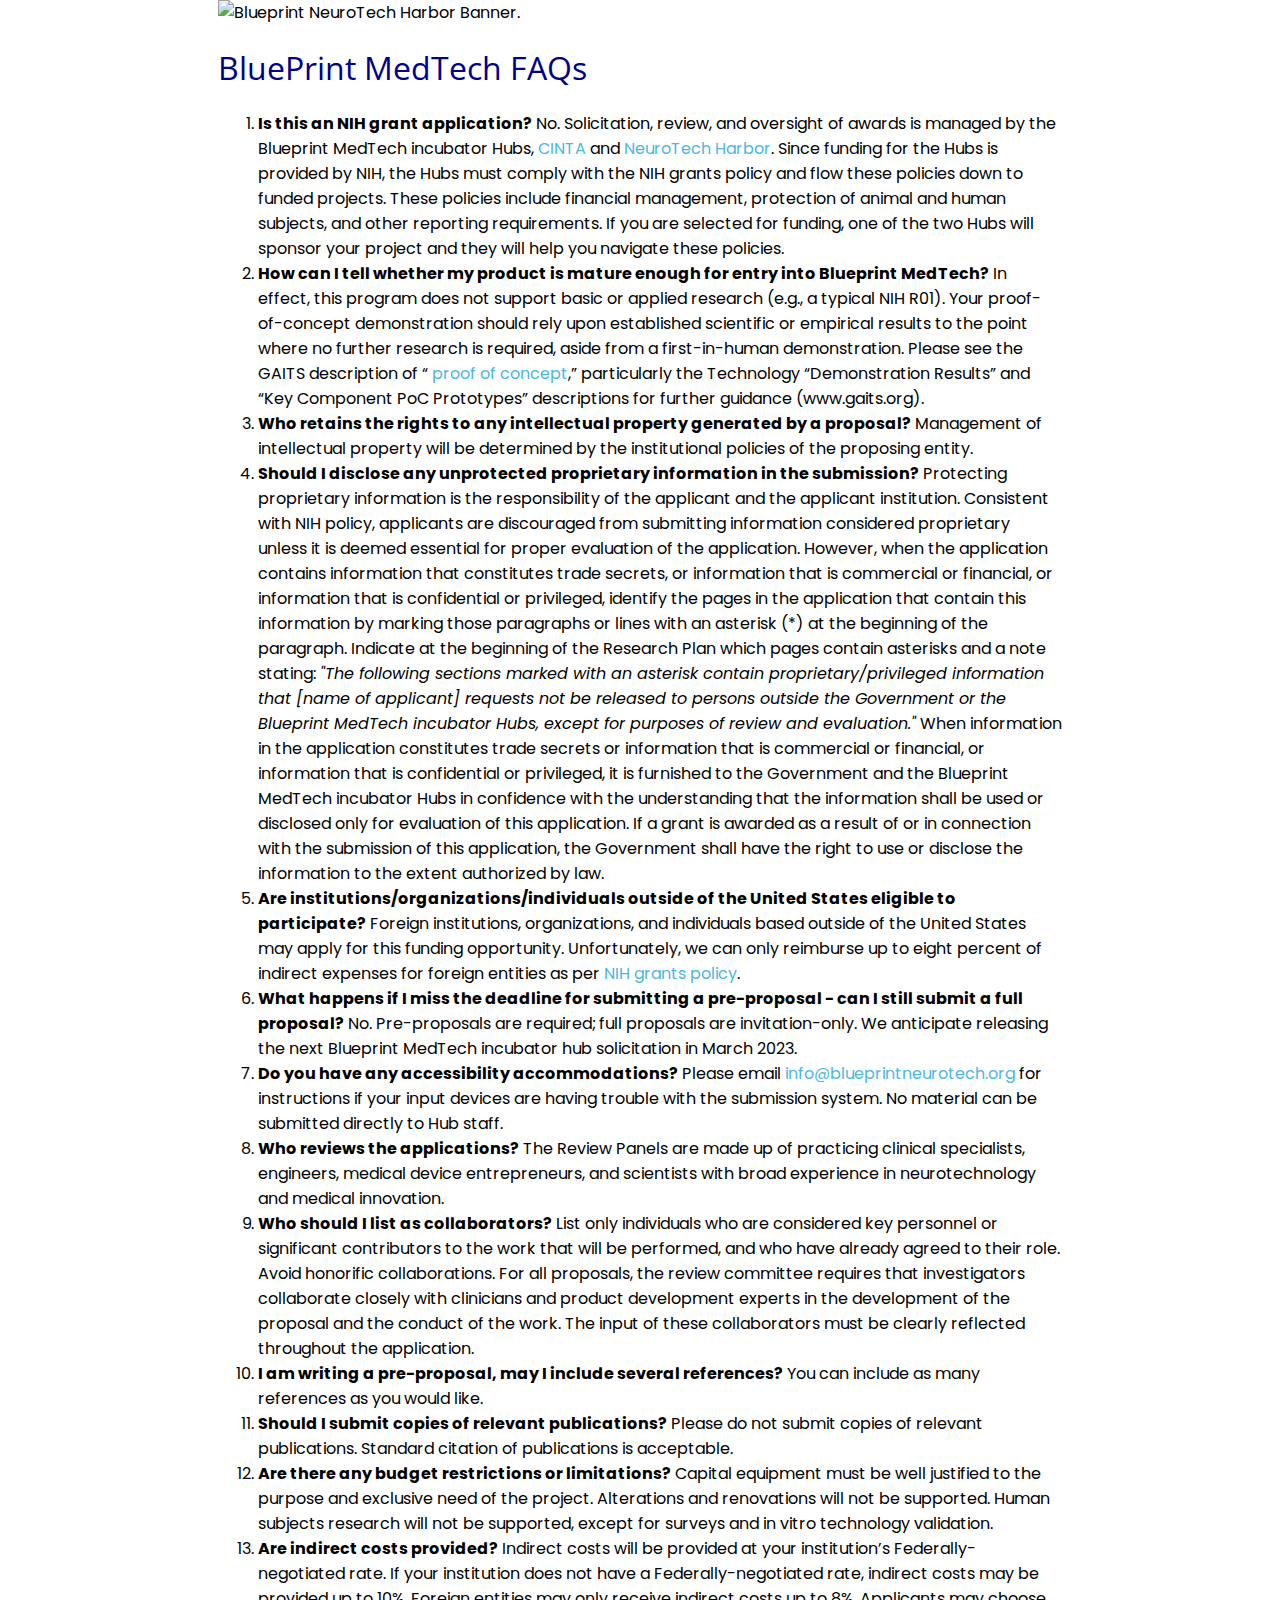
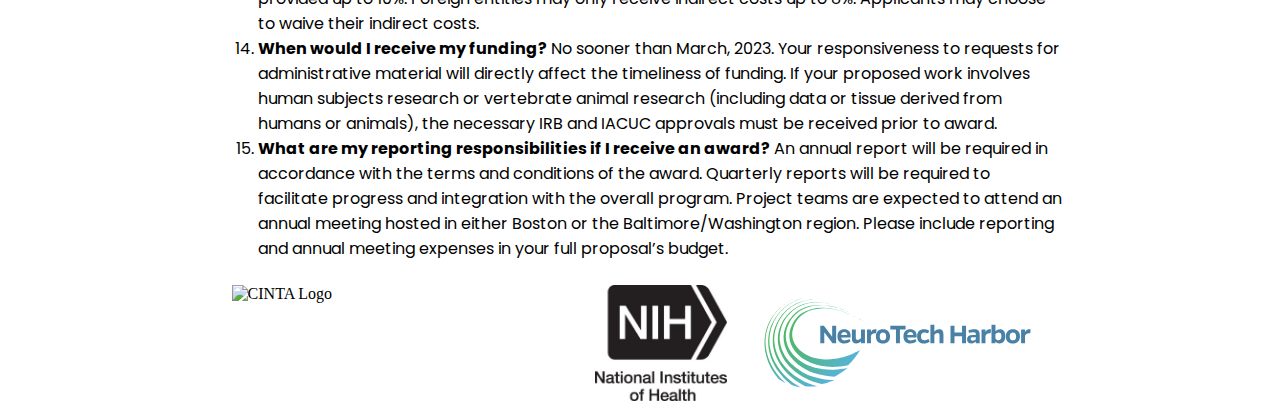
==== faq.html @ 8a3097f2 "Created FAQ page" ====
<!DOCTYPE HTML>
<!--
	Tessellate by HTML5 UP
	html5up.net | @ajlkn
	Free for personal and commercial use under the CCA 3.0 license (html5up.net/license)
-->
<html lang="en">
	<head>
		<title>FAQs - Blueprint NeuroTech Harbor</title>
		<link rel="icon" type="image/png" href="/images/Favicon.png"/>
		<script src="https://ajax.googleapis.com/ajax/libs/jquery/2.1.1/jquery.min.js"></script>
		<meta charset="utf-8" />
		<meta name="viewport" content="width=device-width, initial-scale=1, user-scalable=no" />
		<link rel="stylesheet" href="assets/css/main.css" />
	</head>
	
	<!-- Google tag (gtag.js) -->
	<script async src="https://www.googletagmanager.com/gtag/js?id=G-FN77Z5S0JM"></script>
	<script> window.dataLayer = window.dataLayer || []; function gtag(){dataLayer.push(arguments);} gtag('js', new Date()); gtag('config', 'G-FN77Z5S0JM'); </script>
	
	<body>
		<!-- Navigation Bar -->
		<!--
			<section id="navibar" class="topnav">
  				<a class="active">Home</a>
				<a href="tech">About Us</a>
 				<a href="#news">News</a>
 				<a href="https://forms.gle/iMxdh8PhmaocdeAZ9">Contact</a>
				<b><img style="object-fit: contain;" src="images/Logo2.png" alt="" /></b>
			</section> -->
		<!-- Header -->
			<section id="header" class="dark center">
				<header>
					<img src="images/Blueprint-Medtech_banner.jpg" alt="Blueprint NeuroTech Harbor Banner." class = "responsive">
					<h1>BluePrint MedTech FAQs</h1>
				</header>
			</section>

		<!-- First -->
			<section id="first" class="center">
				<div class="dark">
					<ol>
            <li><b>Is this an NIH grant application?</b> No. Solicitation, review, and oversight of awards is managed by the Blueprint MedTech incubator Hubs, 
              <a href="https://www.cimit.org/web/center-for-innovative-neurotech-advancement" target="_blank" rel="noopener noreferrer">CINTA</a> and 
              <a href="https://neurotechharbor.org/" target="_blank" rel="noopener noreferrer">NeuroTech Harbor</a>. 
              Since funding for the Hubs is provided by NIH, the Hubs must comply with the NIH grants policy and flow these policies down to funded projects. These 
              policies include financial management, protection of animal and human subjects, and other reporting requirements. If you are selected for funding, one 
              of the two Hubs will sponsor your project and they will help you navigate these policies.</li>
            <li><b>How can I tell whether my product is mature enough for entry into Blueprint MedTech?</b> In effect, this program does not support basic or 
              applied research (e.g., a typical NIH R01). Your proof-of-concept demonstration should rely upon established scientific or empirical results to the 
              point where no further research is required, aside from a first-in-human demonstration. Please see the GAITS description of “
              <a href="https://www.gaits.org/ja/web/medtech/guidance/-/project/milestone/3913" target="_blank" rel="noopener noreferrer">proof of concept</a>,” 
              particularly the Technology “Demonstration Results” and “Key Component PoC Prototypes” descriptions for further guidance (www.gaits.org).</li>
            <li><b>Who retains the rights to any intellectual property generated by a proposal?</b> Management of intellectual property will be determined by the 
              institutional policies of the proposing entity.</li>
            <li><b>Should I disclose any unprotected proprietary information in the submission?</b> Protecting proprietary information is the responsibility of the 
              applicant and the applicant institution. Consistent with NIH policy, applicants are discouraged from submitting information considered proprietary 
              unless it is deemed essential for proper evaluation of the application. However, when the application contains information that constitutes trade 
              secrets, or information that is commercial or financial, or information that is confidential or privileged, identify the pages in the application 
              that contain this information by marking those paragraphs or lines with an asterisk (*) at the beginning of the paragraph. Indicate at the beginning 
              of the Research Plan which pages contain asterisks and a note stating: <em>"The following sections marked with an asterisk contain 
              proprietary/privileged information that [name of applicant] requests not be released to persons outside the Government or the Blueprint MedTech 
              incubator Hubs, except for purposes of review and evaluation."</em> When information in the application constitutes trade secrets or information that 
              is commercial or financial, or information that is confidential or privileged, it is furnished to the Government and the Blueprint MedTech incubator 
              Hubs in confidence with the understanding that the information shall be used or disclosed only for evaluation of this application. If a grant is 
              awarded as a result of or in connection with the submission of this application, the Government shall have the right to use or disclose the information 
              to the extent authorized by law.</li>
            <li><b>Are institutions/organizations/individuals outside of the United States eligible to participate?</b> Foreign institutions, organizations, and 
              individuals based outside of the United States may apply for this funding opportunity. Unfortunately, we can only reimburse up to eight percent of 
              indirect expenses for foreign entities as per 
              <a href="https://grants.nih.gov/grants/policy/nihgps/html5/section_16/16.6_allowable_and_unallowable_costs.htm" target="_blank" rel="noopener noreferrer">NIH grants policy</a>.</li>
            <li><b>What happens if I miss the deadline for submitting a pre-proposal - can I still submit a full proposal?</b> No. Pre-proposals are required; full 
              proposals are invitation-only.  We anticipate releasing the next Blueprint MedTech incubator hub solicitation in March 2023.</li>
            <li><b>Do you have any accessibility accommodations?</b> Please email 
              <a href="mailto:info@blueprintneurotech.org" target="_blank" rel="noopener noreferrer">info@blueprintneurotech.org</a> for instructions if your input 
              devices are having trouble with the submission system. No material can be submitted directly to Hub staff.</li>
            <li><b>Who reviews the applications?</b> The Review Panels are made up of practicing clinical specialists, engineers, medical device entrepreneurs, and 
              scientists with broad experience in neurotechnology and medical innovation.</li>
            <li><b>Who should I list as collaborators?</b> List only individuals who are considered key personnel or significant contributors to the work that 
              will be performed, and who have already agreed to their role. Avoid honorific collaborations. For all proposals, the review committee requires that 
              investigators collaborate closely with clinicians and product development experts in the development of the proposal and the conduct of the work. The 
              input of these collaborators must be clearly reflected throughout the application.</li>
            <li><b>I am writing a pre-proposal, may I include several references?</b> You can include as many references as you would like.</li>
            <li><b>Should I submit copies of relevant publications?</b> Please do not submit copies of relevant publications. Standard citation of publications 
              is acceptable.</li>
            <li><b>Are there any budget restrictions or limitations?</b> Capital equipment must be well justified to the purpose and exclusive need of the project. 
              Alterations and renovations will not be supported. Human subjects research will not be supported, except for surveys and in vitro technology validation.</li>
            <li><b>Are indirect costs provided?</b> Indirect costs will be provided at your institution’s Federally-negotiated rate. If your institution does not have a 
              Federally-negotiated rate, indirect costs may be provided up to 10%. Foreign entities may only receive indirect costs up to 8%. Applicants may choose 
              to waive their indirect costs.</li>
            <li><b>When would I receive my funding?</b> No sooner than March, 2023. Your responsiveness to requests for administrative material will directly affect 
              the timeliness of funding. If your proposed work involves human subjects research or vertebrate animal research (including data or tissue derived from 
              humans or animals), the necessary IRB and IACUC approvals must be received prior to award.</li>
            <li><b>What are my reporting responsibilities if I receive an award?</b> An annual report will be required in accordance with the terms and conditions of 
              the award. Quarterly reports will be required to facilitate progress and integration with the overall program. Project teams are expected to attend an 
              annual meeting hosted in either Boston or the Baltimore/Washington region.  Please include reporting and annual meeting expenses in your full 
              proposal’s budget.</li>
          </ol>
				</div>
			</section>		

		<!-- Footer -->
			<section id="footer" class="center">
				<div class="row">
					<div class="column CINTA">
						<img src="images/cinta.eps" alt="CINTA Logo">
					</div>
					<div class="column NIH">
						<img src="images/NIH.jpg" alt="NIH Logo">
					</div>
					<div class="column NTH">
						<img src="images/neurotech-logo-color.svg" alt="NTH Logo">
					</div>
				</div>
			</section>
		
		<!-- Scripts -->
			<script src="assets/js/jquery.min.js"></script>
			<script src="assets/js/jquery.scrolly.min.js"></script>
			<script src="assets/js/browser.min.js"></script>
			<script src="assets/js/breakpoints.min.js"></script>
			<script src="assets/js/util.js"></script>
			<script src="assets/js/main.js"></script>
			<script src="assets/js/scrollView.js"></script>
			<script src="assets/js/topnavScroll.js"></script>
			<script src="assets/js/jquery.topnavScroll.js"></script>

	</body>
</html>
---- assets/css/main.css ----
/* Import Fonts */
@import url('https://fonts.googleapis.com/css2?family=Open+Sans:ital,wght@0,400;0,700;1,400;1,500&family=Poppins:wght@400;600&display=swap');

* {
  box-sizing: border-box;
}

/* Body Padding */
body {
	margin: 0 !important;
	padding: 0 !important;
}
@media (max-width: 979px) {
  body {
    	padding-top: 0px;
  }
}

/*Image Responsiveness*/
.responsive {
  width: 100%;
  height: auto;
}

.responsive1 {
	width: 33%;
	height: auto;
}

/* Responsive Row of Images */
.row {
  display: -ms-flexbox; /* IE10 */
  display: flex;
  -ms-flex-wrap: wrap; /* IE10 */
  flex-wrap: wrap;
  padding: 0 4px;
}

/* Create four equal columns that sits next to each other */
.column {
  padding: 0 10px;
}

.column img {
  margin-top: 8px;
  vertical-align: middle;
  width: 100%;
}

.CINTA {
	flex: calc(437 / 148);
}
.NIH {
	flex: calc(275 / 242);
}
.NTH {
	flex: calc(300 / 116);
}


/* Responsive layout - makes a stack 
@media screen and (max-width: 979px) {
  .column {
    -ms-flex: 100%;
    flex: 100%;
    max-width: 100%;
  }
}
*/
/* Responsive layout - makes the two columns stack on top of each other instead of next to each other
@media screen and (max-width: 600px) {
  .column {
    -ms-flex: 100%;
    flex: 100%;
    max-width: 100%;
  }
}
*/

/*Text Responsiveness*/
.center {
  margin: auto;
  width: 66%;
}

/* dark Class */
.dark {
  font-family: 'Poppins', sans-serif;
  font-weight: 400;
  font-size: 16px;
}

/* Buttons and Block class */
button {
    font-family : inherit;
    font-size: 1em;
}

.block {
	background-color: #00008B;
	display: block;
  	width: 33%;
  	border: none;
	color: white;
  	padding: 14px 28px;
  	font-size: 16px;
  	cursor: pointer;
  	text-align: center;
	border-radius: 8px;
	text-decoration: none;
	font-family: 'Poppins', sans-serif;
  	font-weight: 400;
}
.block:hover {
  background-color: #4cb7e1;
  color: black;
}

/*Link Color*/
.dark a:link {
  color: #4cb7e1;
  background-color: transparent;
  text-decoration: none;
}
.dark a:visited {
  color: #c648c2;
  background-color: transparent;
  text-decoration: none;
}
.dark a:hover {
  color: red;
  background-color: transparent;
  text-decoration: underline;
}
.dark a:active {
  color: pink;
  background-color: transparent;
  text-decoration: underline;
}

@media (max-width: 979px) {
  .dark {
    	 font-size: 8px;
  }
}

/* Text styles */

h1, h2, h3 {
  font-family: 'Open Sans', sans-serif;
}

h1 {
  font-weight: 400;
  font-size: 2em;
  color: #00008B;
}

h2 {
  font-weight: 700;
  font-size: 1.3em;
  color: #00008B;
}

h3 {
	font-weight: 500;
	font-size: 2em;
	font-style: italic;
}

h4 {
	font-style: bold;
	font-size: 1.1em;
}

/* Navigation Bar */
	
.topnav {
	font-family: 'Poppins', sans-serif;
	font-size: 18px;
  	font-weight: 400;
	background-color: transparent;
	overflow: hidden;
	margin-bottom: 0;
	/* position: fixed; */
	top: 0;
	width: 100%;
	z-index: 100;
	text-decoration: none;
	transition: background-color 200ms linear;
}
.topnav b {
	float: right;
	padding: 0px 1em;
	}
.topnav b img {
	height: 2.8em;
	width: auto;
	padding-top: .56em;
}
.topnav a {
	color: #4cb7e1;
	text-align: center;
	float: left;
	padding: 0.78em 1em;
	text-decoration: none;
	font-size: 1em;
}
.topnav a:link {
	text-decoration: none;
}
.topnav a:hover {
	background-color: #E0E0E0;
	color: #302F2F;
}
.topnav a.active {
	background-color: transparent;
	color: #000000;
	font-weight: 600;
}
.topnav.scrolled {
	background-color: #000000;
}
@media screen and (max-width: 979px) {
	.topnav {
		font-size: 9px;
	}
}
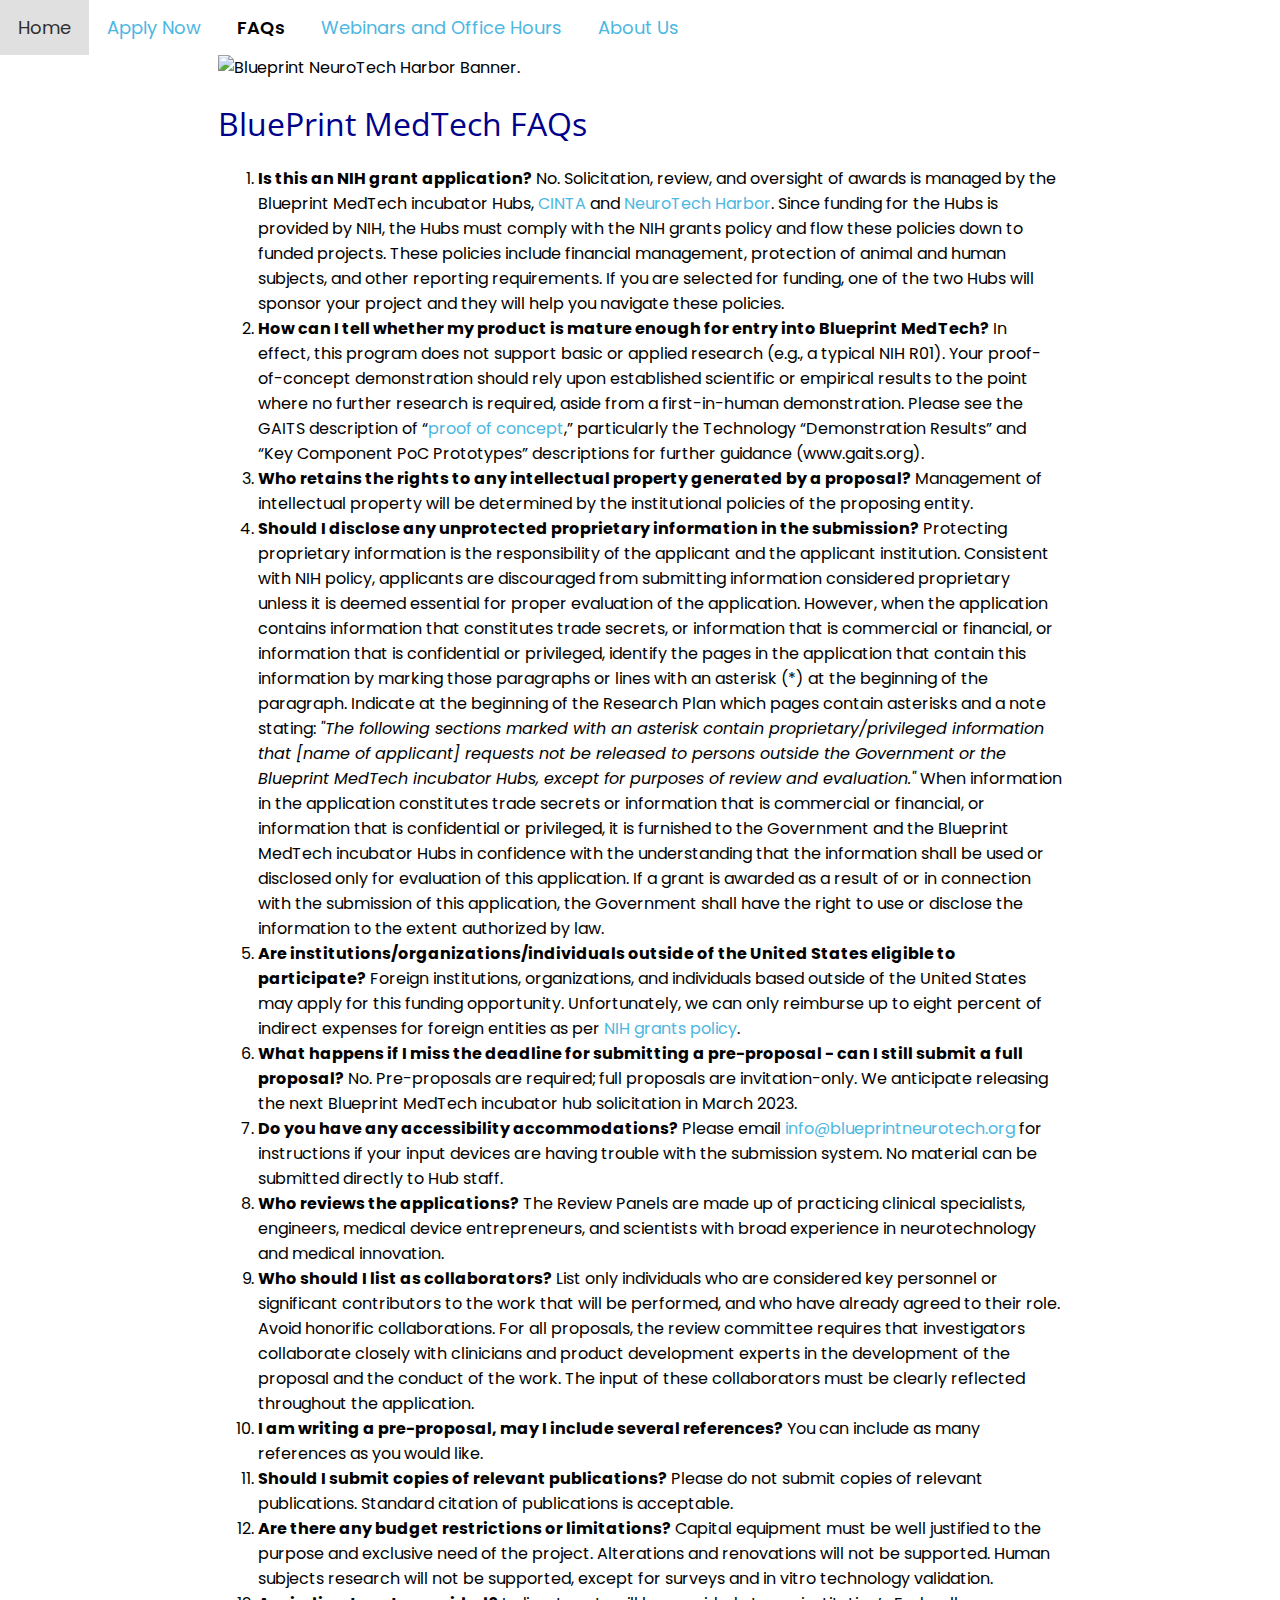
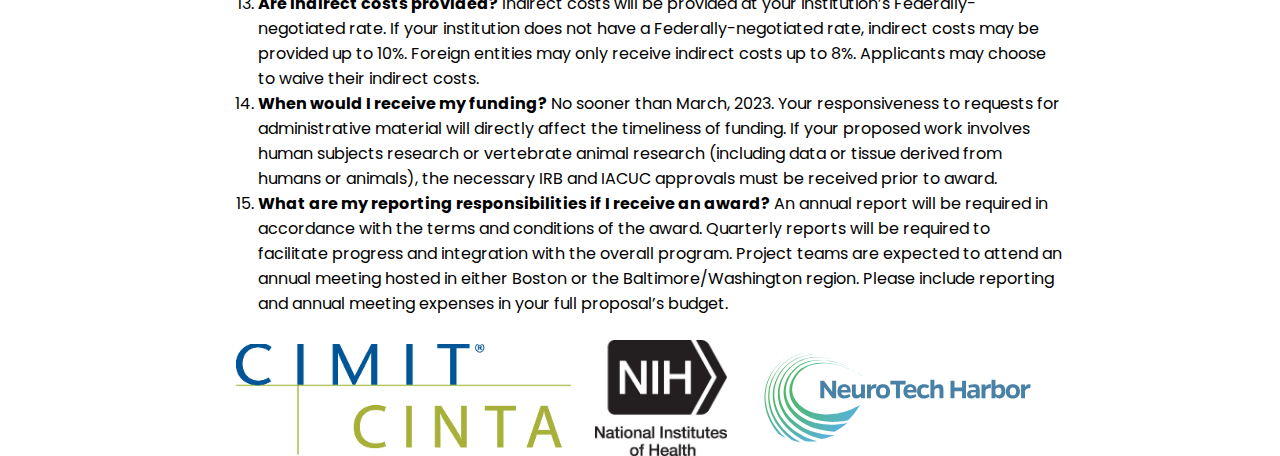
==== commit b6429737: "Update faq.html" ====
--- a/faq.html
+++ b/faq.html
@@ -7,7 +7,7 @@
 <html lang="en">
 	<head>
 		<title>FAQs - Blueprint NeuroTech Harbor</title>
-		<link rel="icon" type="image/png" href="/images/Favicon.png"/>
+		<link rel="icon" type="image/png" href="https://www.poctrn.org/o/porygon-theme/images/favicon.ico"/>
 		<script src="https://ajax.googleapis.com/ajax/libs/jquery/2.1.1/jquery.min.js"></script>
 		<meta charset="utf-8" />
 		<meta name="viewport" content="width=device-width, initial-scale=1, user-scalable=no" />
@@ -20,14 +20,14 @@
 	
 	<body>
 		<!-- Navigation Bar -->
-		<!--
 			<section id="navibar" class="topnav">
-  				<a class="active">Home</a>
-				<a href="tech">About Us</a>
- 				<a href="#news">News</a>
- 				<a href="https://forms.gle/iMxdh8PhmaocdeAZ9">Contact</a>
-				<b><img style="object-fit: contain;" src="images/Logo2.png" alt="" /></b>
-			</section> -->
+  				<a href="index">Home</a>
+				<a href="https://colab.secure-platform.com/a/solicitations/110/home" target="_blank" rel="noopener noreferrer">Apply Now</a>
+				<a class="active">FAQs</a>
+ 				<a href="https://www.cimit.org/web/center-for-innovative-neurotech-advancement/events" target="_blank" rel="noopener noreferrer">Webinars and Office Hours</a>
+				<a href="AboutUs">About Us</a>
+				<!--<b><img style="object-fit: contain;" src="images/Logo2.png" alt="" /></b> -->
+			</section>
 		<!-- Header -->
 			<section id="header" class="dark center">
 				<header>
@@ -48,8 +48,8 @@
               of the two Hubs will sponsor your project and they will help you navigate these policies.</li>
             <li><b>How can I tell whether my product is mature enough for entry into Blueprint MedTech?</b> In effect, this program does not support basic or 
               applied research (e.g., a typical NIH R01). Your proof-of-concept demonstration should rely upon established scientific or empirical results to the 
-              point where no further research is required, aside from a first-in-human demonstration. Please see the GAITS description of “
-              <a href="https://www.gaits.org/ja/web/medtech/guidance/-/project/milestone/3913" target="_blank" rel="noopener noreferrer">proof of concept</a>,” 
+              point where no further research is required, aside from a first-in-human demonstration. Please see the GAITS description of 
+	      “<a href="https://www.gaits.org/ja/web/medtech/guidance/-/project/milestone/3913" target="_blank" rel="noopener noreferrer">proof of concept</a>,” 
               particularly the Technology “Demonstration Results” and “Key Component PoC Prototypes” descriptions for further guidance (www.gaits.org).</li>
             <li><b>Who retains the rights to any intellectual property generated by a proposal?</b> Management of intellectual property will be determined by the 
               institutional policies of the proposing entity.</li>
@@ -60,7 +60,7 @@
               that contain this information by marking those paragraphs or lines with an asterisk (*) at the beginning of the paragraph. Indicate at the beginning 
               of the Research Plan which pages contain asterisks and a note stating: <em>"The following sections marked with an asterisk contain 
               proprietary/privileged information that [name of applicant] requests not be released to persons outside the Government or the Blueprint MedTech 
-              incubator Hubs, except for purposes of review and evaluation."</em> When information in the application constitutes trade secrets or information that 
+              incubator Hubs, except for purposes of review and evaluation."</em>  When information in the application constitutes trade secrets or information that 
               is commercial or financial, or information that is confidential or privileged, it is furnished to the Government and the Blueprint MedTech incubator 
               Hubs in confidence with the understanding that the information shall be used or disclosed only for evaluation of this application. If a grant is 
               awarded as a result of or in connection with the submission of this application, the Government shall have the right to use or disclose the information 
@@ -103,7 +103,7 @@
 			<section id="footer" class="center">
 				<div class="row">
 					<div class="column CINTA">
-						<img src="images/cinta.eps" alt="CINTA Logo">
+						<img src="images/CINTA.png" alt="CINTA Logo">
 					</div>
 					<div class="column NIH">
 						<img src="images/NIH.jpg" alt="NIH Logo">
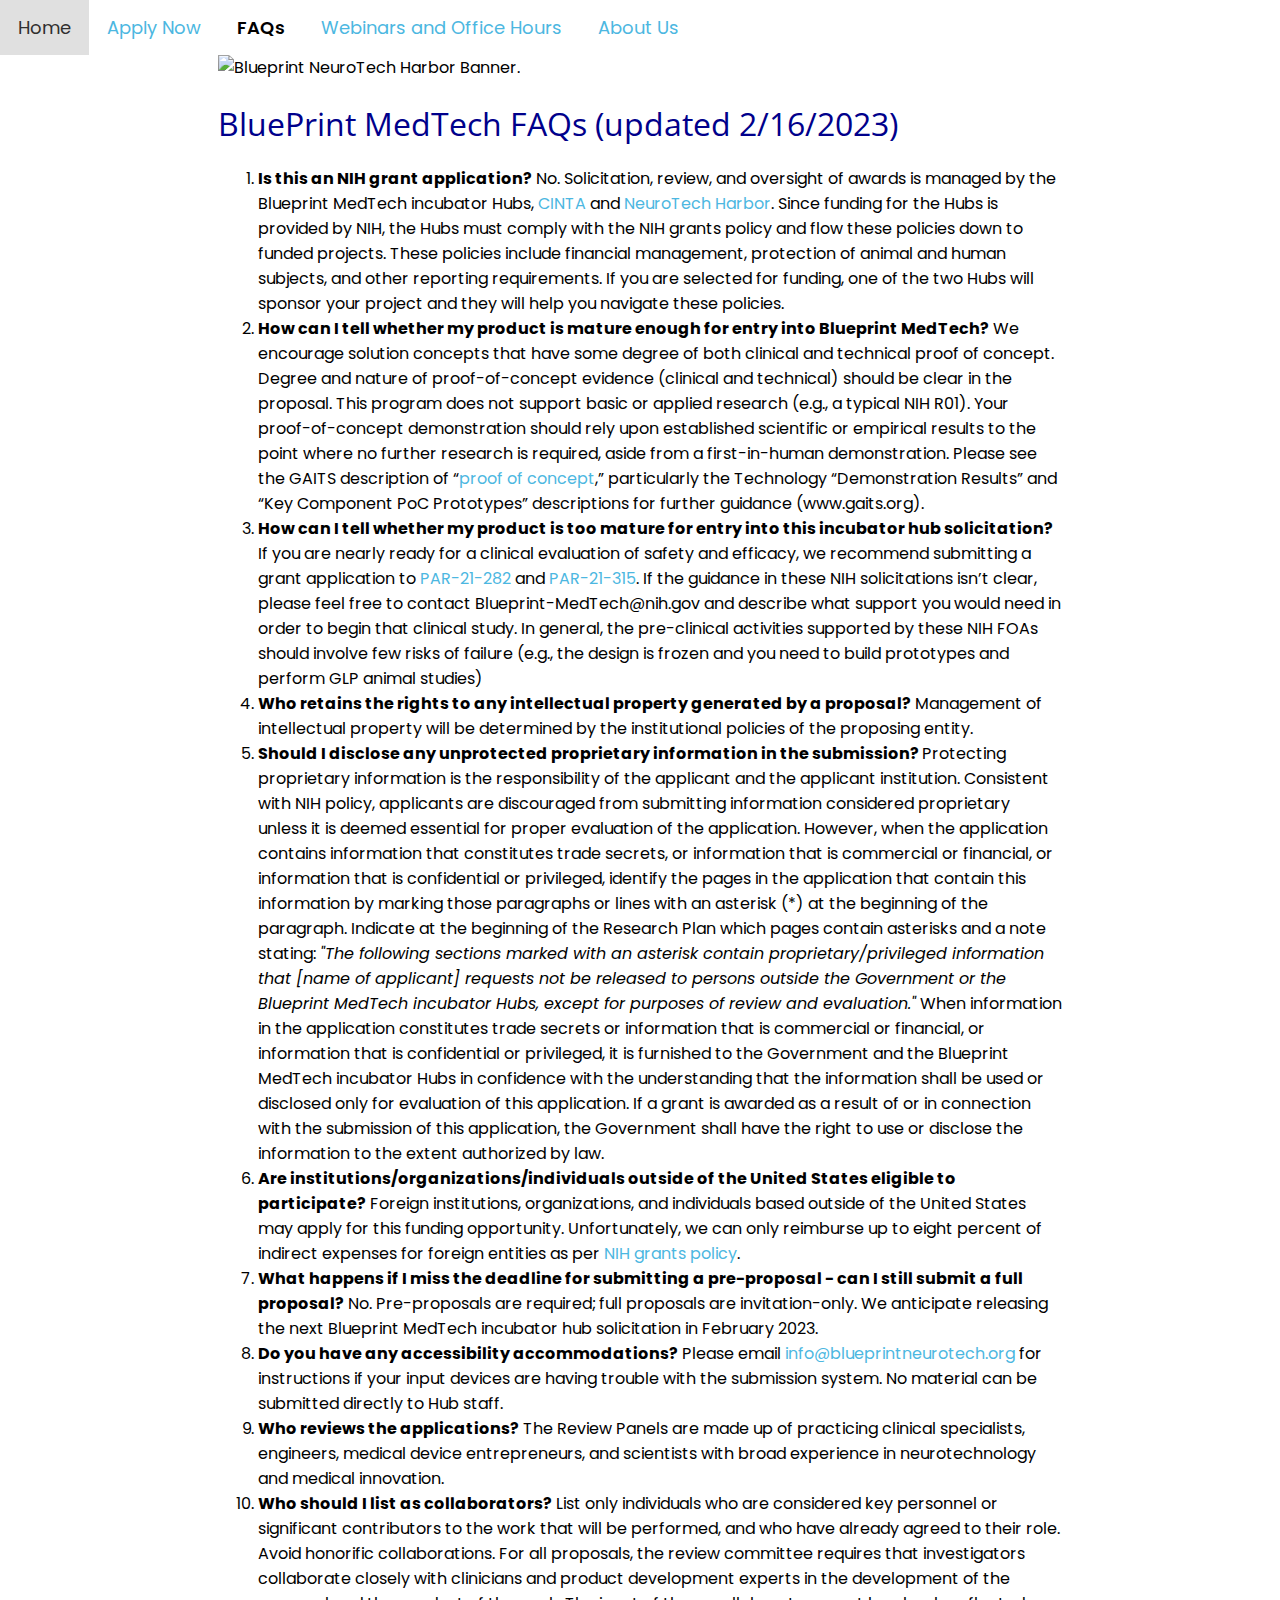
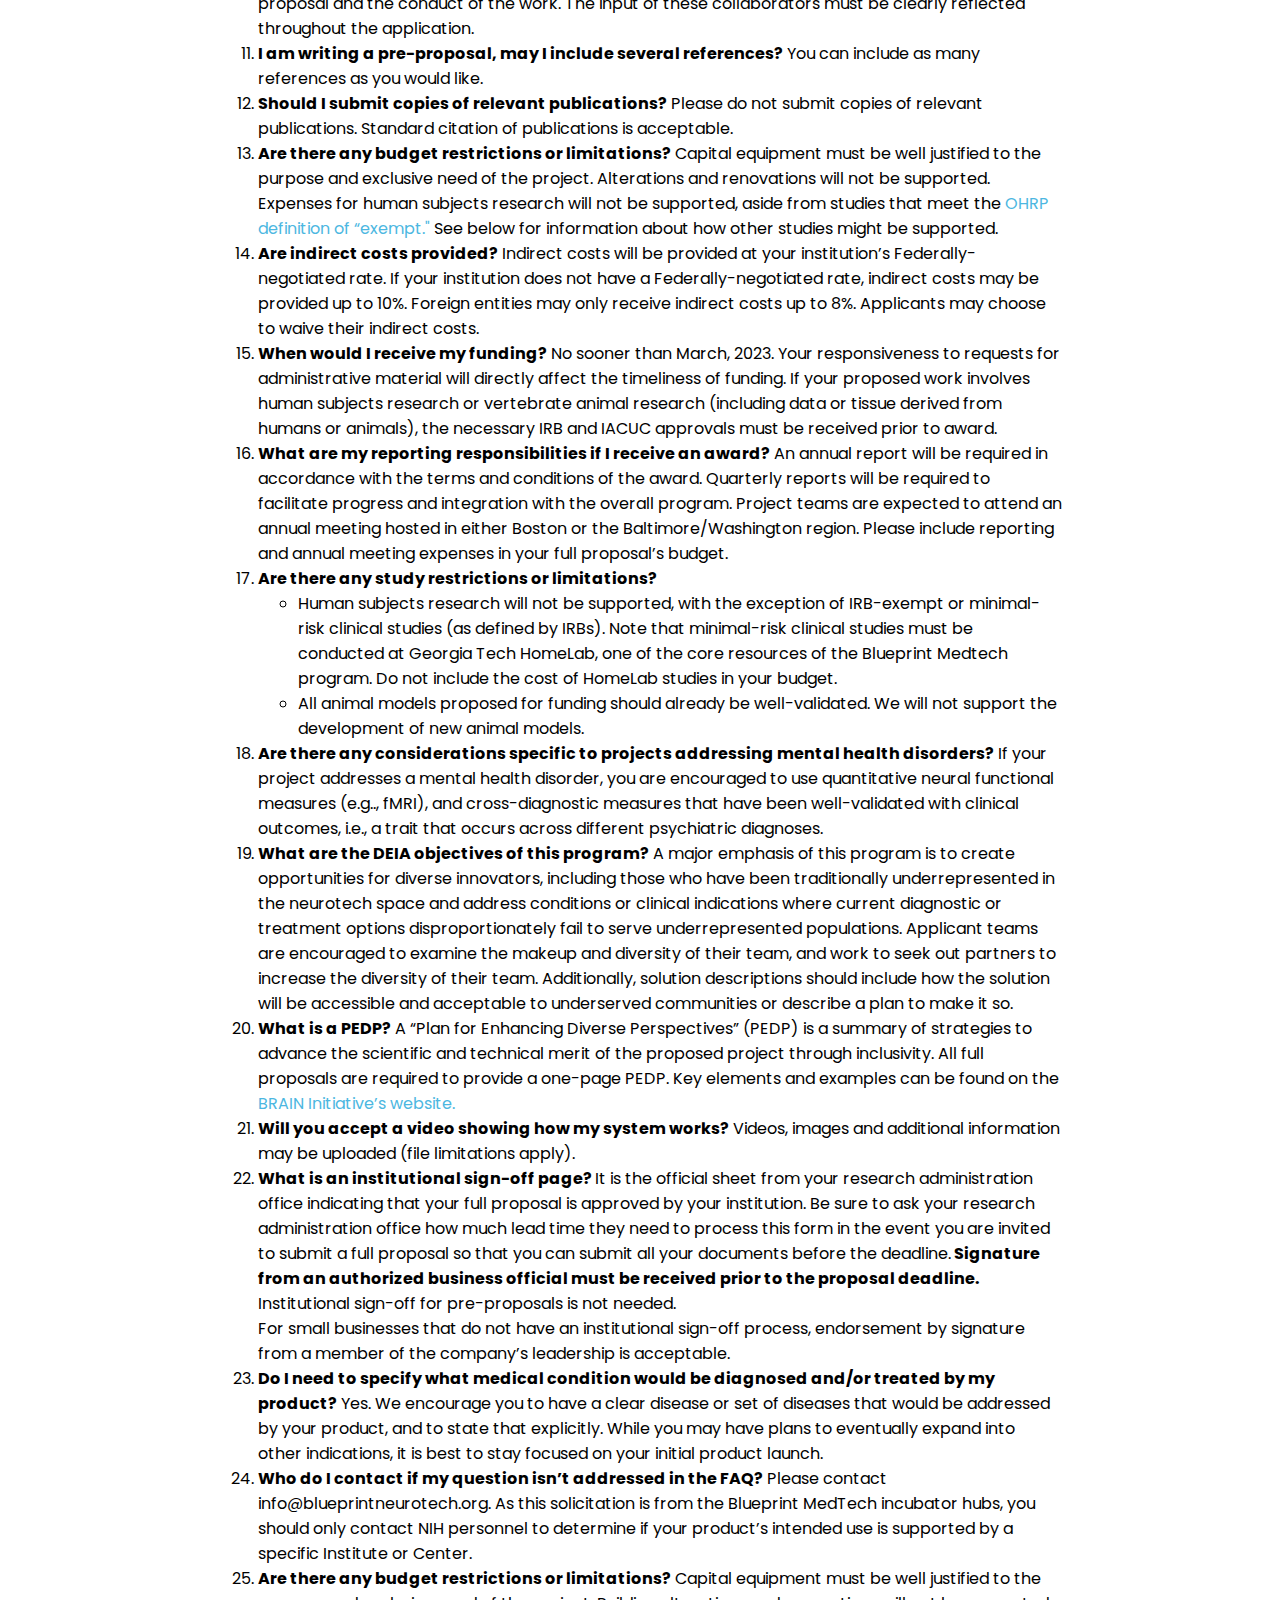
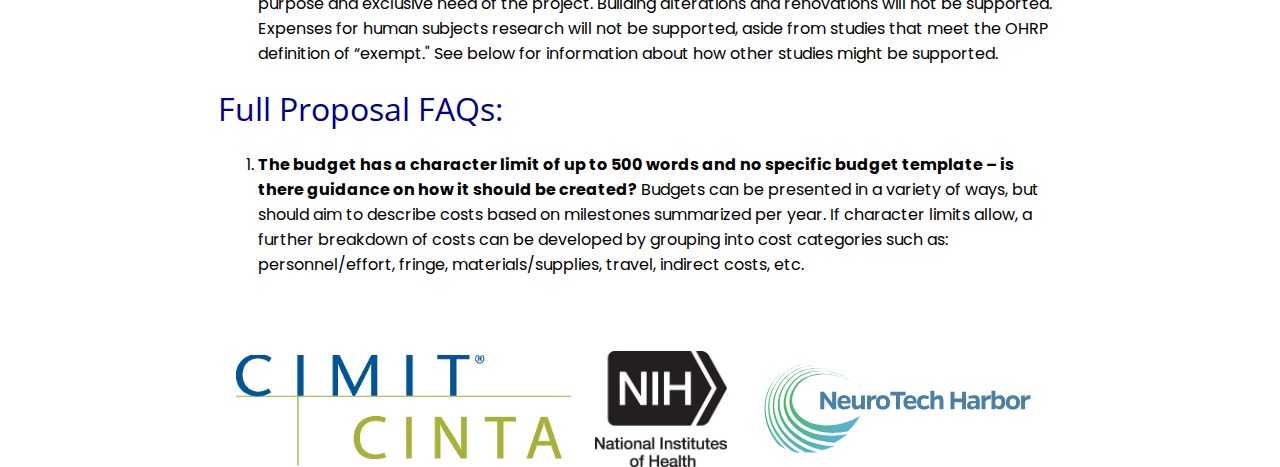
==== commit 6d6562fa: "Sync with Official Site" ====
--- a/faq.html
+++ b/faq.html
@@ -32,7 +32,7 @@
 			<section id="header" class="dark center">
 				<header>
 					<img src="images/Blueprint-Medtech_banner.jpg" alt="Blueprint NeuroTech Harbor Banner." class = "responsive">
-					<h1>BluePrint MedTech FAQs</h1>
+					<h1>BluePrint MedTech FAQs (updated 2/16/2023)</h1>
 				</header>
 			</section>
 
@@ -40,62 +40,124 @@
 			<section id="first" class="center">
 				<div class="dark">
 					<ol>
-            <li><b>Is this an NIH grant application?</b> No. Solicitation, review, and oversight of awards is managed by the Blueprint MedTech incubator Hubs, 
-              <a href="https://www.cimit.org/web/center-for-innovative-neurotech-advancement" target="_blank" rel="noopener noreferrer">CINTA</a> and 
-              <a href="https://neurotechharbor.org/" target="_blank" rel="noopener noreferrer">NeuroTech Harbor</a>. 
-              Since funding for the Hubs is provided by NIH, the Hubs must comply with the NIH grants policy and flow these policies down to funded projects. These 
-              policies include financial management, protection of animal and human subjects, and other reporting requirements. If you are selected for funding, one 
-              of the two Hubs will sponsor your project and they will help you navigate these policies.</li>
-            <li><b>How can I tell whether my product is mature enough for entry into Blueprint MedTech?</b> In effect, this program does not support basic or 
-              applied research (e.g., a typical NIH R01). Your proof-of-concept demonstration should rely upon established scientific or empirical results to the 
-              point where no further research is required, aside from a first-in-human demonstration. Please see the GAITS description of 
-	      “<a href="https://www.gaits.org/ja/web/medtech/guidance/-/project/milestone/3913" target="_blank" rel="noopener noreferrer">proof of concept</a>,” 
-              particularly the Technology “Demonstration Results” and “Key Component PoC Prototypes” descriptions for further guidance (www.gaits.org).</li>
-            <li><b>Who retains the rights to any intellectual property generated by a proposal?</b> Management of intellectual property will be determined by the 
-              institutional policies of the proposing entity.</li>
-            <li><b>Should I disclose any unprotected proprietary information in the submission?</b> Protecting proprietary information is the responsibility of the 
-              applicant and the applicant institution. Consistent with NIH policy, applicants are discouraged from submitting information considered proprietary 
-              unless it is deemed essential for proper evaluation of the application. However, when the application contains information that constitutes trade 
-              secrets, or information that is commercial or financial, or information that is confidential or privileged, identify the pages in the application 
-              that contain this information by marking those paragraphs or lines with an asterisk (*) at the beginning of the paragraph. Indicate at the beginning 
-              of the Research Plan which pages contain asterisks and a note stating: <em>"The following sections marked with an asterisk contain 
-              proprietary/privileged information that [name of applicant] requests not be released to persons outside the Government or the Blueprint MedTech 
-              incubator Hubs, except for purposes of review and evaluation."</em>  When information in the application constitutes trade secrets or information that 
-              is commercial or financial, or information that is confidential or privileged, it is furnished to the Government and the Blueprint MedTech incubator 
-              Hubs in confidence with the understanding that the information shall be used or disclosed only for evaluation of this application. If a grant is 
-              awarded as a result of or in connection with the submission of this application, the Government shall have the right to use or disclose the information 
-              to the extent authorized by law.</li>
-            <li><b>Are institutions/organizations/individuals outside of the United States eligible to participate?</b> Foreign institutions, organizations, and 
-              individuals based outside of the United States may apply for this funding opportunity. Unfortunately, we can only reimburse up to eight percent of 
-              indirect expenses for foreign entities as per 
-              <a href="https://grants.nih.gov/grants/policy/nihgps/html5/section_16/16.6_allowable_and_unallowable_costs.htm" target="_blank" rel="noopener noreferrer">NIH grants policy</a>.</li>
-            <li><b>What happens if I miss the deadline for submitting a pre-proposal - can I still submit a full proposal?</b> No. Pre-proposals are required; full 
-              proposals are invitation-only.  We anticipate releasing the next Blueprint MedTech incubator hub solicitation in March 2023.</li>
-            <li><b>Do you have any accessibility accommodations?</b> Please email 
-              <a href="mailto:info@blueprintneurotech.org" target="_blank" rel="noopener noreferrer">info@blueprintneurotech.org</a> for instructions if your input 
-              devices are having trouble with the submission system. No material can be submitted directly to Hub staff.</li>
-            <li><b>Who reviews the applications?</b> The Review Panels are made up of practicing clinical specialists, engineers, medical device entrepreneurs, and 
-              scientists with broad experience in neurotechnology and medical innovation.</li>
-            <li><b>Who should I list as collaborators?</b> List only individuals who are considered key personnel or significant contributors to the work that 
-              will be performed, and who have already agreed to their role. Avoid honorific collaborations. For all proposals, the review committee requires that 
-              investigators collaborate closely with clinicians and product development experts in the development of the proposal and the conduct of the work. The 
-              input of these collaborators must be clearly reflected throughout the application.</li>
-            <li><b>I am writing a pre-proposal, may I include several references?</b> You can include as many references as you would like.</li>
-            <li><b>Should I submit copies of relevant publications?</b> Please do not submit copies of relevant publications. Standard citation of publications 
-              is acceptable.</li>
-            <li><b>Are there any budget restrictions or limitations?</b> Capital equipment must be well justified to the purpose and exclusive need of the project. 
-              Alterations and renovations will not be supported. Human subjects research will not be supported, except for surveys and in vitro technology validation.</li>
-            <li><b>Are indirect costs provided?</b> Indirect costs will be provided at your institution’s Federally-negotiated rate. If your institution does not have a 
-              Federally-negotiated rate, indirect costs may be provided up to 10%. Foreign entities may only receive indirect costs up to 8%. Applicants may choose 
-              to waive their indirect costs.</li>
-            <li><b>When would I receive my funding?</b> No sooner than March, 2023. Your responsiveness to requests for administrative material will directly affect 
-              the timeliness of funding. If your proposed work involves human subjects research or vertebrate animal research (including data or tissue derived from 
-              humans or animals), the necessary IRB and IACUC approvals must be received prior to award.</li>
-            <li><b>What are my reporting responsibilities if I receive an award?</b> An annual report will be required in accordance with the terms and conditions of 
-              the award. Quarterly reports will be required to facilitate progress and integration with the overall program. Project teams are expected to attend an 
-              annual meeting hosted in either Boston or the Baltimore/Washington region.  Please include reporting and annual meeting expenses in your full 
-              proposal’s budget.</li>
-          </ol>
+					    <li><b>Is this an NIH grant application?</b> No. Solicitation, review, and oversight of awards is managed by the Blueprint MedTech incubator Hubs, 
+					      <a href="https://www.cimit.org/web/center-for-innovative-neurotech-advancement" target="_blank" rel="noopener noreferrer">CINTA</a> and 
+					      <a href="https://neurotechharbor.org/" target="_blank" rel="noopener noreferrer">NeuroTech Harbor</a>. 
+					      Since funding for the Hubs is provided by NIH, the Hubs must comply with the NIH grants policy and flow these policies down to funded projects. 
+						    These policies include financial management, protection of animal and human subjects, and other reporting requirements. If you are selected
+						    for funding, one of the two Hubs will sponsor your project and they will help you navigate these policies.</li>
+					    <li><b>How can I tell whether my product is mature enough for entry into Blueprint MedTech?</b> We encourage solution concepts that have some degree
+						    of both clinical and technical proof of concept. Degree and nature of proof-of-concept evidence (clinical and technical) should be clear in 
+						    the proposal. This program does not support basic or applied research (e.g., a typical NIH R01). Your proof-of-concept demonstration should 
+						    rely upon established scientific or empirical results to the point where no further research is required, aside from a first-in-human 
+						    demonstration. Please see the GAITS description of 
+					      “<a href="https://www.gaits.org/ja/web/medtech/guidance/-/project/milestone/3913" target="_blank" rel="noopener noreferrer">proof of concept</a>,” 
+					      particularly the Technology “Demonstration Results” and “Key Component PoC Prototypes” descriptions for further guidance (www.gaits.org).</li>
+					    <li><b>How can I tell whether my product is too mature for entry into this incubator hub solicitation?</b> If you are nearly ready for a clinical 
+						    evaluation of safety and efficacy, we recommend submitting a grant application to 
+						    <a href="https://grants.nih.gov/grants/guide/pa-files/PAR-21-282.html" target="_blank" rel="noopener noreferrer">PAR-21-282</a> and 
+						    <a href="https://grants.nih.gov/grants/guide/pa-files/par-21-315.html" target="_blank" rel="noopener noreferrer">PAR-21-315</a>. 
+						    If the guidance in these NIH solicitations isn’t clear, please feel free to contact Blueprint-MedTech@nih.gov and describe what support you would need in order to begin 
+						    that clinical study.  In general, the pre-clinical activities supported by these NIH FOAs should involve few risks of failure (e.g., the 
+						    design is frozen and you need to build prototypes and perform GLP animal studies)</li>
+					    <li><b>Who retains the rights to any intellectual property generated by a proposal?</b> Management of intellectual property will be determined by 
+						    the institutional policies of the proposing entity.</li>
+					    <li><b>Should I disclose any unprotected proprietary information in the submission? </b> Protecting proprietary information is the responsibility of 
+						    the applicant and the applicant institution. Consistent with NIH policy, applicants are discouraged from submitting information considered 
+						    proprietary unless it is deemed essential for proper evaluation of the application. However, when the application contains information that 
+						    constitutes trade secrets, or information that is commercial or financial, or information that is confidential or privileged, identify the 
+						    pages in the application that contain this information by marking those paragraphs or lines with an asterisk (*) at the beginning of the 
+						    paragraph. Indicate at the beginning of the Research Plan which pages contain asterisks and a note stating: <em> "The following sections marked 
+						    with an asterisk contain proprietary/privileged information that [name of applicant] requests not be released to persons outside the Government
+						    or the Blueprint MedTech incubator Hubs, except for purposes of review and evaluation."</em> When information in the application constitutes trade
+						    secrets or information that is commercial or financial, or information that is confidential or privileged, it is furnished to the Government 
+						    and the Blueprint MedTech incubator Hubs in confidence with the understanding that the information shall be used or disclosed only for evaluation
+						    of this application. If a grant is awarded as a result of or in connection with the submission of this application, the Government shall have the
+						    right to use or disclose the information to the extent authorized by law.</li>
+					    <li><b>Are institutions/organizations/individuals outside of the United States eligible to participate?</b> Foreign institutions, organizations, and 
+					      individuals based outside of the United States may apply for this funding opportunity. Unfortunately, we can only reimburse up to eight percent of 
+					      indirect expenses for foreign entities as per 
+					      <a href="https://grants.nih.gov/grants/policy/nihgps/html5/section_16/16.6_allowable_and_unallowable_costs.html" target="_blank" rel="noopener noreferrer">NIH grants policy</a>.</li>
+					    <li><b>What happens if I miss the deadline for submitting a pre-proposal - can I still submit a full proposal?</b> No. Pre-proposals are required; full 
+						    proposals are invitation-only. We anticipate releasing the next Blueprint MedTech incubator hub solicitation in February 2023.</li>
+					    <li><b>Do you have any accessibility accommodations?</b> Please email 
+					      <a href="mailto:info@blueprintneurotech.org" target="_blank" rel="noopener noreferrer">info@blueprintneurotech.org</a> for instructions if your input 
+					      devices are having trouble with the submission system. No material can be submitted directly to Hub staff.</li>
+					    <li><b>Who reviews the applications?</b> The Review Panels are made up of practicing clinical specialists, engineers, medical device entrepreneurs,
+						    and scientists with broad experience in neurotechnology and medical innovation.</li>
+					    <li><b>Who should I list as collaborators?</b> List only individuals who are considered key personnel or significant contributors to the work that 
+						    will be performed, and who have already agreed to their role. Avoid honorific collaborations. For all proposals, the review committee requires
+						    that investigators collaborate closely with clinicians and product development experts in the development of the proposal and the conduct of
+						    the work. The input of these collaborators must be clearly reflected throughout the application.</li>
+					    <li><b>I am writing a pre-proposal, may I include several references?</b> You can include as many references as you would like.</li>
+					    <li><b>Should I submit copies of relevant publications?</b> Please do not submit copies of relevant publications. Standard citation of publications 
+					      is acceptable.</li>
+					    <li><b>Are there any budget restrictions or limitations?</b> Capital equipment must be well justified to the purpose and exclusive need of the project.
+						    Alterations and renovations will not be supported. Expenses for human subjects research will not be supported, aside from studies that meet the
+						    <a href="https://www.hhs.gov/ohrp/regulations-and-policy/regulations/45-cfr-46/common-rule-subpart-a-46104/index.html" target="_blank" rel="noopener noreferrer">OHRP definition of “exempt."</a>
+						    See below for information about how other studies might be supported.</li>
+					    <li><b>Are indirect costs provided?</b> Indirect costs will be provided at your institution’s Federally-negotiated rate. If your institution does not 
+						    have a Federally-negotiated rate, indirect costs may be provided up to 10%. Foreign entities may only receive indirect costs up to 8%. Applicants
+						    may choose to waive their indirect costs.</li>
+					    <li><b>When would I receive my funding?</b> No sooner than March, 2023. Your responsiveness to requests for administrative material will directly affect 
+						    the timeliness of funding. If your proposed work involves human subjects research or vertebrate animal research (including data or tissue derived 
+						    from humans or animals), the necessary IRB and IACUC approvals must be received prior to award.</li>
+					    <li><b>What are my reporting responsibilities if I receive an award?</b> An annual report will be required in accordance with the terms and conditions of 
+						    the award. Quarterly reports will be required to facilitate progress and integration with the overall program. Project teams are expected to attend
+						    an annual meeting hosted in either Boston or the Baltimore/Washington region. Please include reporting and annual meeting expenses in your full 
+						    proposal’s budget.</li>
+						
+					    <li><b>Are there any study restrictions or limitations?</b> 
+						    <ul>
+							    <li>Human subjects research will not be supported, with the exception of IRB-exempt or minimal-risk clinical studies (as defined by IRBs).
+								    Note that minimal-risk clinical studies must be conducted at Georgia Tech HomeLab, one of the core resources of the Blueprint Medtech
+								    program. Do not include the cost of HomeLab studies in your budget.</li>
+							    <li>All animal models proposed for funding should already be well-validated. We will not support the development of new animal models.</li>
+						    </ul>
+						</li>
+						
+					    <li><b>Are there any considerations specific to projects addressing mental health disorders?</b> If your project addresses a mental health disorder, you 
+						    are encouraged to use quantitative neural functional measures (e.g.., fMRI), and cross-diagnostic measures that have been well-validated with 
+						    clinical outcomes, i.e., a trait that occurs across different psychiatric diagnoses.</li>
+					    <li><b>What are the DEIA objectives of this program?</b> A major emphasis of this program is to create opportunities for diverse innovators, including 
+						    those who have been traditionally underrepresented in the neurotech space and address conditions or clinical indications where current diagnostic
+						    or treatment options disproportionately fail to serve underrepresented populations. Applicant teams are encouraged to examine the makeup and diversity
+						    of their team, and work to seek out partners to increase the diversity of their team. Additionally, solution descriptions should include how the 
+						    solution will be accessible and acceptable to underserved communities or describe a plan to make it so.</li>
+					    <li><b>What is a PEDP?</b> A “Plan for Enhancing Diverse Perspectives” (PEDP) is a summary of strategies to advance the scientific and technical merit of
+						    the proposed project through inclusivity. All full proposals are required to provide a one-page PEDP. Key elements and examples can be found on the 
+						<a href="https://braininitiative.nih.gov/about/pedp-key-elements-and-examples" target="_blank" rel="noopener noreferrer">BRAIN Initiative’s website.</a></li>
+					    <li><b>Will you accept a video showing how my system works?</b> Videos, images and additional information may be uploaded (file limitations apply).</li>
+						
+					    <li><b>What is an institutional sign-off page? </b> It is the official sheet from your research administration office indicating that your full proposal 
+						    is approved by your institution. Be sure to ask your research administration office how much lead time they need to process this form in the event
+						    you are invited to submit a full proposal so that you can submit all your documents before the deadline.<b> Signature from an authorized business 
+						    official must be received prior to the proposal deadline.</b> Institutional sign-off for pre-proposals is not needed. <br>
+						    For small businesses that do not have an institutional sign-off process, endorsement by signature from a member of the company’s leadership is acceptable.</li>
+				            <li><b>Do I need to specify what medical condition would be diagnosed and/or treated by my product?</b> Yes.  We encourage you to have a clear disease or 
+						    set of diseases that would be addressed by your product, and to state that explicitly.  While you may have plans to eventually expand into other 
+						    indications, it is best to stay focused on your initial product launch.</li>
+					    <li><b>Who do I contact if my question isn’t addressed in the FAQ?</b> Please contact info@blueprintneurotech.org. As this solicitation is from the Blueprint
+						    MedTech incubator hubs, you should only contact NIH personnel to determine if your product’s intended use is supported by a specific Institute or Center.</li>
+					    <li><b>Are there any budget restrictions or limitations?</b> Capital equipment must be well justified to the purpose and exclusive need of the project. 
+						    Building alterations and renovations will not be supported. Expenses for human subjects research will not be supported, aside from studies that meet
+						    the OHRP definition of “exempt." See below for information about how other studies might be supported.</li>
+						
+          				</ol>
+					
+					<header>
+						<h1> Full Proposal FAQs: </h1>
+					</header>
+						<ol>
+							<li><b>The budget has a character limit of up to 500 words and no specific budget template – is there guidance on how it should be created?</b> 
+								Budgets can be presented in a variety of ways, but should aim to describe costs based on milestones summarized per year. If character
+								limits allow, a further breakdown of costs can be developed by grouping into cost categories such as: personnel/effort, fringe, 
+								materials/supplies, travel, indirect costs, etc.</li>
+							<br>
+							<br>
+						</ol>
+						
+					
 				</div>
 			</section>		
 
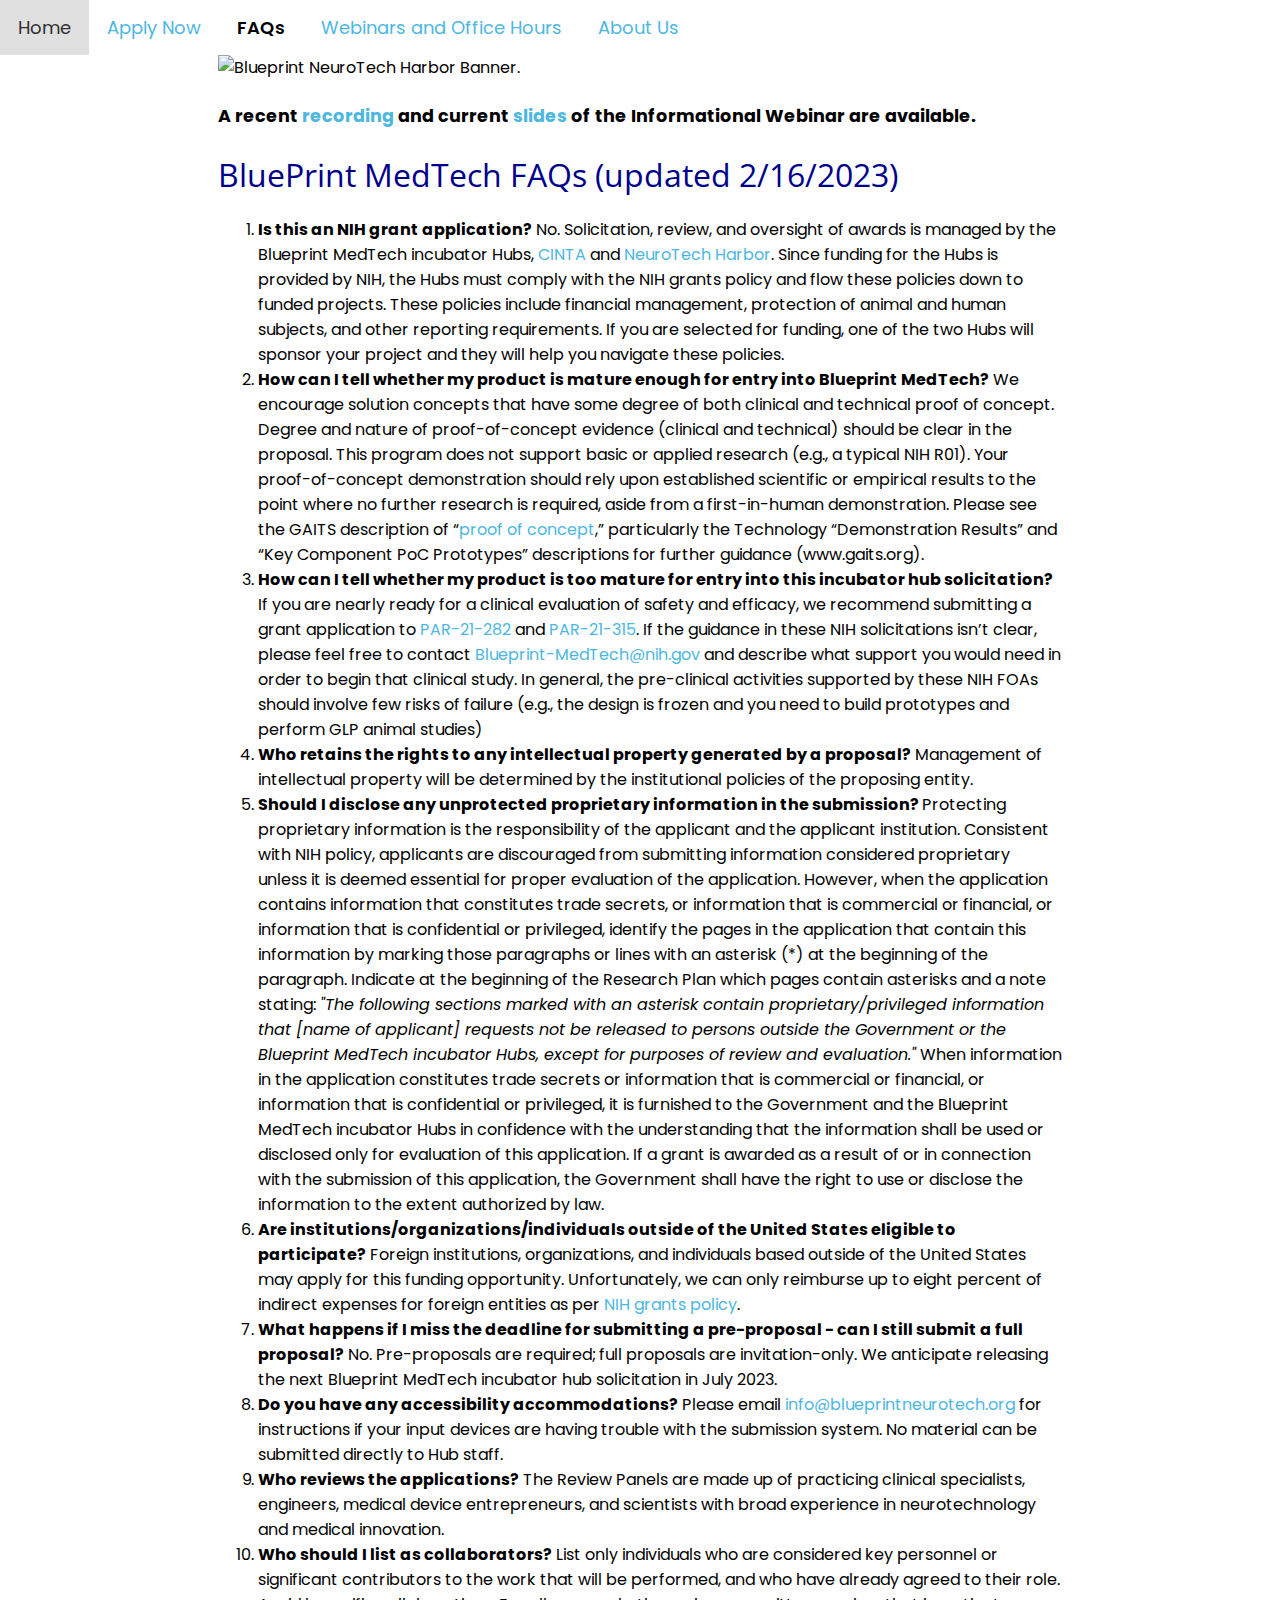
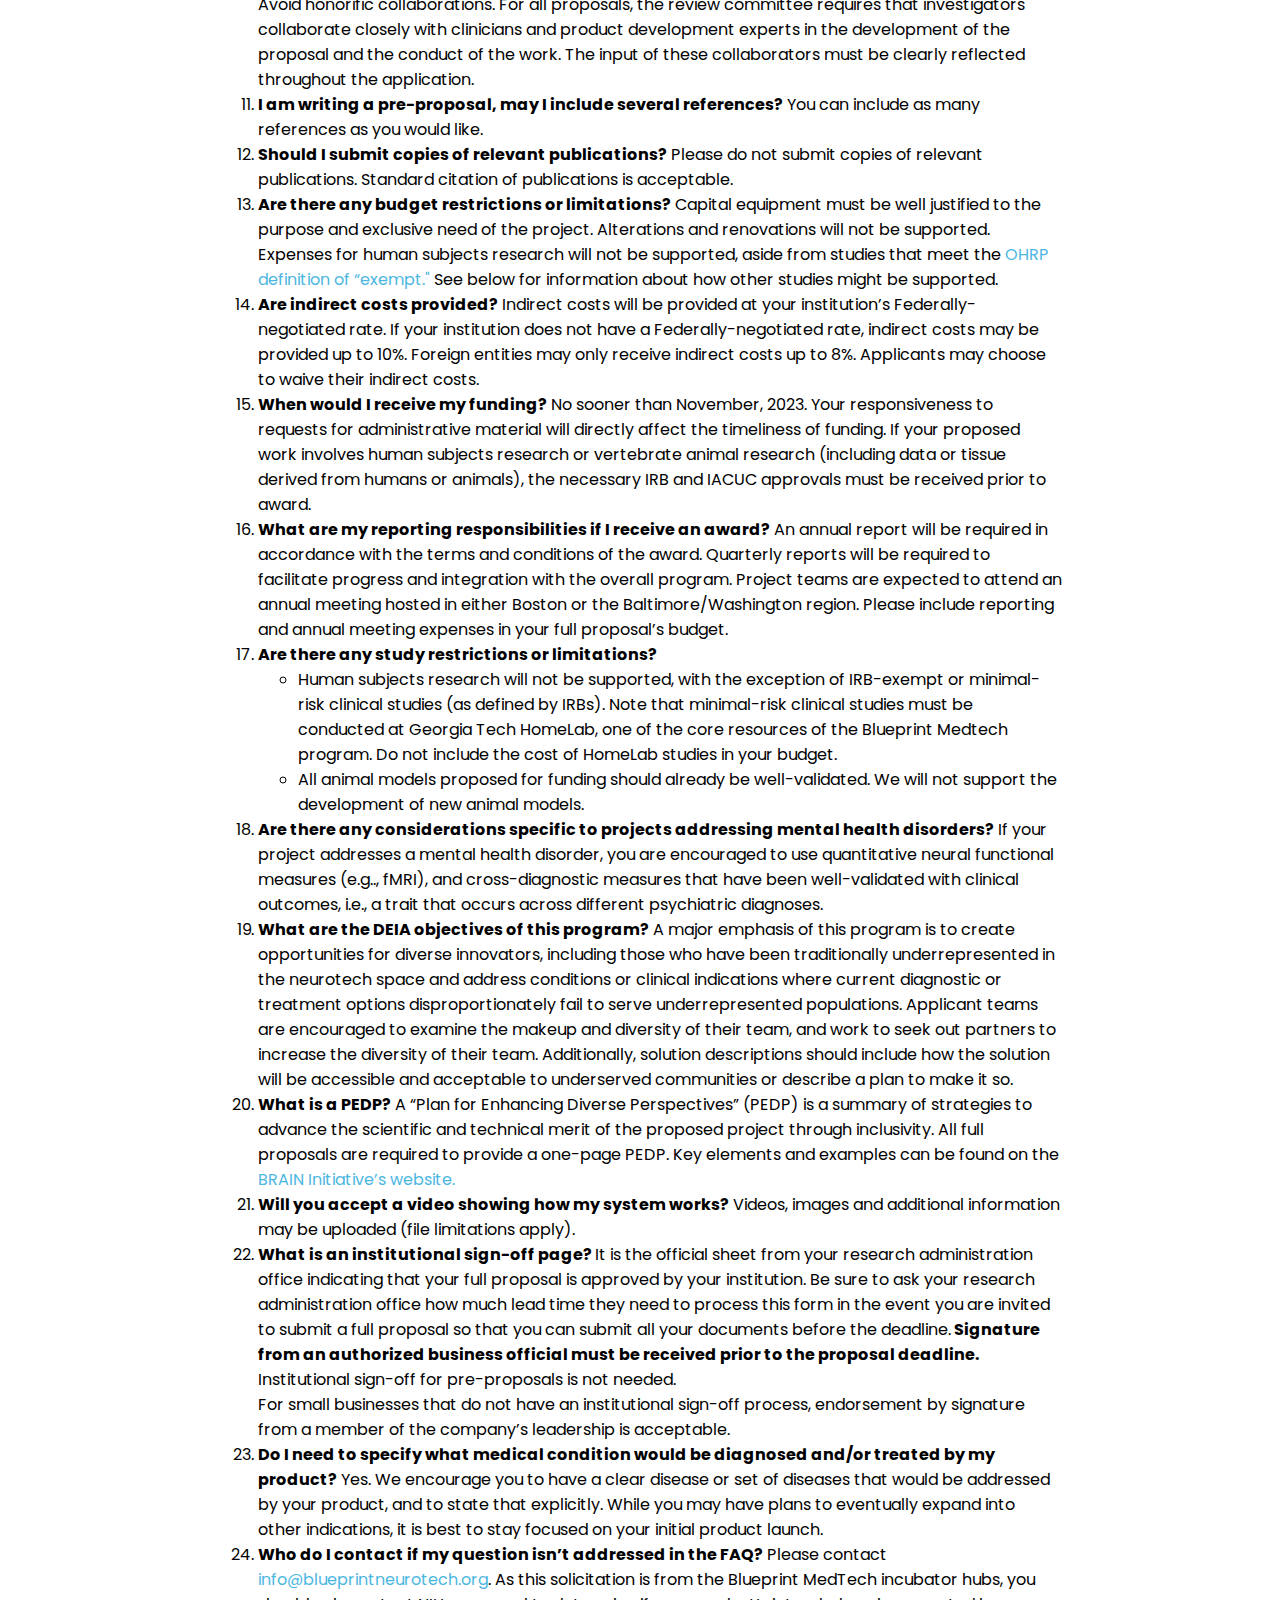
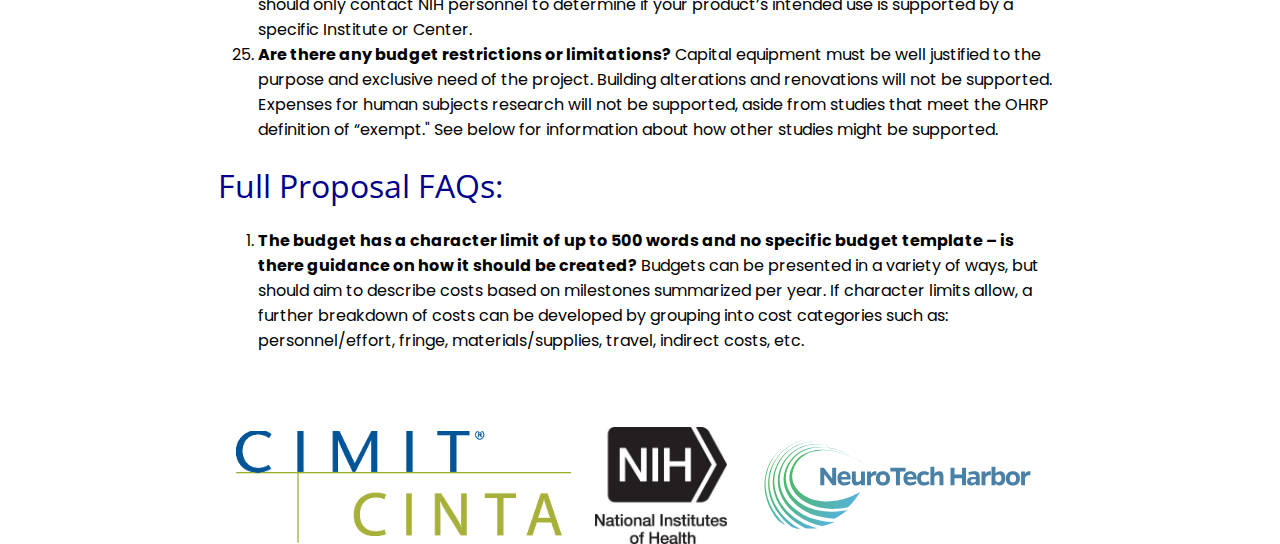
==== commit 94a5c27f: "Fixed a mistake" ====
--- a/faq.html
+++ b/faq.html
@@ -22,7 +22,7 @@
 		<!-- Navigation Bar -->
 			<section id="navibar" class="topnav">
   				<a href="index">Home</a>
-				<a href="https://colab.secure-platform.com/a/solicitations/110/home" target="_blank" rel="noopener noreferrer">Apply Now</a>
+				<a href="https://colab.secure-platform.com/a/solicitations/119/home" target="_blank" rel="noopener noreferrer">Apply Now</a>
 				<a class="active">FAQs</a>
  				<a href="https://www.cimit.org/web/center-for-innovative-neurotech-advancement/events" target="_blank" rel="noopener noreferrer">Webinars and Office Hours</a>
 				<a href="AboutUs">About Us</a>
@@ -32,10 +32,16 @@
 			<section id="header" class="dark center">
 				<header>
 					<img src="images/Blueprint-Medtech_banner.jpg" alt="Blueprint NeuroTech Harbor Banner." class = "responsive">
+					<h4> A recent <a href="https://venturewell.zoom.us/rec/share/-AtGsiK5QdVx34N6KgFnFrf13q_cqLpbBBf4PZnqc74mBBKMH8YTlJe4HifYeQnE.qWbyXKe3jz2q7Vg1" 
+						   target="_blank" rel="noopener noreferrer"> recording</a> and current
+						<a href="https://www.cimit.org/documents/17275339/0/BPWebinar2023_Pre-proposal.pptx/2da9b2c6-cbb0-b2f6-1e36-373a53d606a3?t=1677601910024" 
+						   target="_blank" rel="noopener noreferrer"> slides </a>of the Informational Webinar are available.
+					</h4>
 					<h1>BluePrint MedTech FAQs (updated 2/16/2023)</h1>
 				</header>
 			</section>
-
+				
+			
 		<!-- First -->
 			<section id="first" class="center">
 				<div class="dark">
@@ -51,14 +57,15 @@
 						    the proposal. This program does not support basic or applied research (e.g., a typical NIH R01). Your proof-of-concept demonstration should 
 						    rely upon established scientific or empirical results to the point where no further research is required, aside from a first-in-human 
 						    demonstration. Please see the GAITS description of 
-					      “<a href="https://www.gaits.org/ja/web/medtech/guidance/-/project/milestone/3913" target="_blank" rel="noopener noreferrer">proof of concept</a>,” 
+					      “<a href="https://www.gaits.org/web/medtech/guidance/-/project/milestone/3913" target="_blank" rel="noopener noreferrer">proof of concept</a>,” 
 					      particularly the Technology “Demonstration Results” and “Key Component PoC Prototypes” descriptions for further guidance (www.gaits.org).</li>
 					    <li><b>How can I tell whether my product is too mature for entry into this incubator hub solicitation?</b> If you are nearly ready for a clinical 
 						    evaluation of safety and efficacy, we recommend submitting a grant application to 
 						    <a href="https://grants.nih.gov/grants/guide/pa-files/PAR-21-282.html" target="_blank" rel="noopener noreferrer">PAR-21-282</a> and 
 						    <a href="https://grants.nih.gov/grants/guide/pa-files/par-21-315.html" target="_blank" rel="noopener noreferrer">PAR-21-315</a>. 
-						    If the guidance in these NIH solicitations isn’t clear, please feel free to contact Blueprint-MedTech@nih.gov and describe what support you would need in order to begin 
-						    that clinical study.  In general, the pre-clinical activities supported by these NIH FOAs should involve few risks of failure (e.g., the 
+						    If the guidance in these NIH solicitations isn’t clear, please feel free to contact
+						    <a href="mailto:Blueprint-MedTech@nih.gov" target="_blank" rel="noopener noreferrer">Blueprint-MedTech@nih.gov</a> and describe what support
+						    you would need in order to begin that clinical study.  In general, the pre-clinical activities supported by these NIH FOAs should involve few risks of failure (e.g., the 
 						    design is frozen and you need to build prototypes and perform GLP animal studies)</li>
 					    <li><b>Who retains the rights to any intellectual property generated by a proposal?</b> Management of intellectual property will be determined by 
 						    the institutional policies of the proposing entity.</li>
@@ -77,9 +84,9 @@
 					    <li><b>Are institutions/organizations/individuals outside of the United States eligible to participate?</b> Foreign institutions, organizations, and 
 					      individuals based outside of the United States may apply for this funding opportunity. Unfortunately, we can only reimburse up to eight percent of 
 					      indirect expenses for foreign entities as per 
-					      <a href="https://grants.nih.gov/grants/policy/nihgps/html5/section_16/16.6_allowable_and_unallowable_costs.html" target="_blank" rel="noopener noreferrer">NIH grants policy</a>.</li>
+					      <a href="https://grants.nih.gov/grants/policy/nihgps/html5/section_16/16.6_allowable_and_unallowable_costs.htm" target="_blank" rel="noopener noreferrer">NIH grants policy</a>.</li>
 					    <li><b>What happens if I miss the deadline for submitting a pre-proposal - can I still submit a full proposal?</b> No. Pre-proposals are required; full 
-						    proposals are invitation-only. We anticipate releasing the next Blueprint MedTech incubator hub solicitation in February 2023.</li>
+						    proposals are invitation-only. We anticipate releasing the next Blueprint MedTech incubator hub solicitation in July 2023.</li>
 					    <li><b>Do you have any accessibility accommodations?</b> Please email 
 					      <a href="mailto:info@blueprintneurotech.org" target="_blank" rel="noopener noreferrer">info@blueprintneurotech.org</a> for instructions if your input 
 					      devices are having trouble with the submission system. No material can be submitted directly to Hub staff.</li>
@@ -99,7 +106,7 @@
 					    <li><b>Are indirect costs provided?</b> Indirect costs will be provided at your institution’s Federally-negotiated rate. If your institution does not 
 						    have a Federally-negotiated rate, indirect costs may be provided up to 10%. Foreign entities may only receive indirect costs up to 8%. Applicants
 						    may choose to waive their indirect costs.</li>
-					    <li><b>When would I receive my funding?</b> No sooner than March, 2023. Your responsiveness to requests for administrative material will directly affect 
+					    <li><b>When would I receive my funding?</b> No sooner than November, 2023. Your responsiveness to requests for administrative material will directly affect 
 						    the timeliness of funding. If your proposed work involves human subjects research or vertebrate animal research (including data or tissue derived 
 						    from humans or animals), the necessary IRB and IACUC approvals must be received prior to award.</li>
 					    <li><b>What are my reporting responsibilities if I receive an award?</b> An annual report will be required in accordance with the terms and conditions of 
@@ -137,7 +144,8 @@
 				            <li><b>Do I need to specify what medical condition would be diagnosed and/or treated by my product?</b> Yes.  We encourage you to have a clear disease or 
 						    set of diseases that would be addressed by your product, and to state that explicitly.  While you may have plans to eventually expand into other 
 						    indications, it is best to stay focused on your initial product launch.</li>
-					    <li><b>Who do I contact if my question isn’t addressed in the FAQ?</b> Please contact info@blueprintneurotech.org. As this solicitation is from the Blueprint
+					    <li><b>Who do I contact if my question isn’t addressed in the FAQ?</b> Please contact 
+						    <a href="mailto:info@blueprintneurotech.org" target="_blank" rel="noopener noreferrer">info@blueprintneurotech.org</a>. As this solicitation is from the Blueprint
 						    MedTech incubator hubs, you should only contact NIH personnel to determine if your product’s intended use is supported by a specific Institute or Center.</li>
 					    <li><b>Are there any budget restrictions or limitations?</b> Capital equipment must be well justified to the purpose and exclusive need of the project. 
 						    Building alterations and renovations will not be supported. Expenses for human subjects research will not be supported, aside from studies that meet
